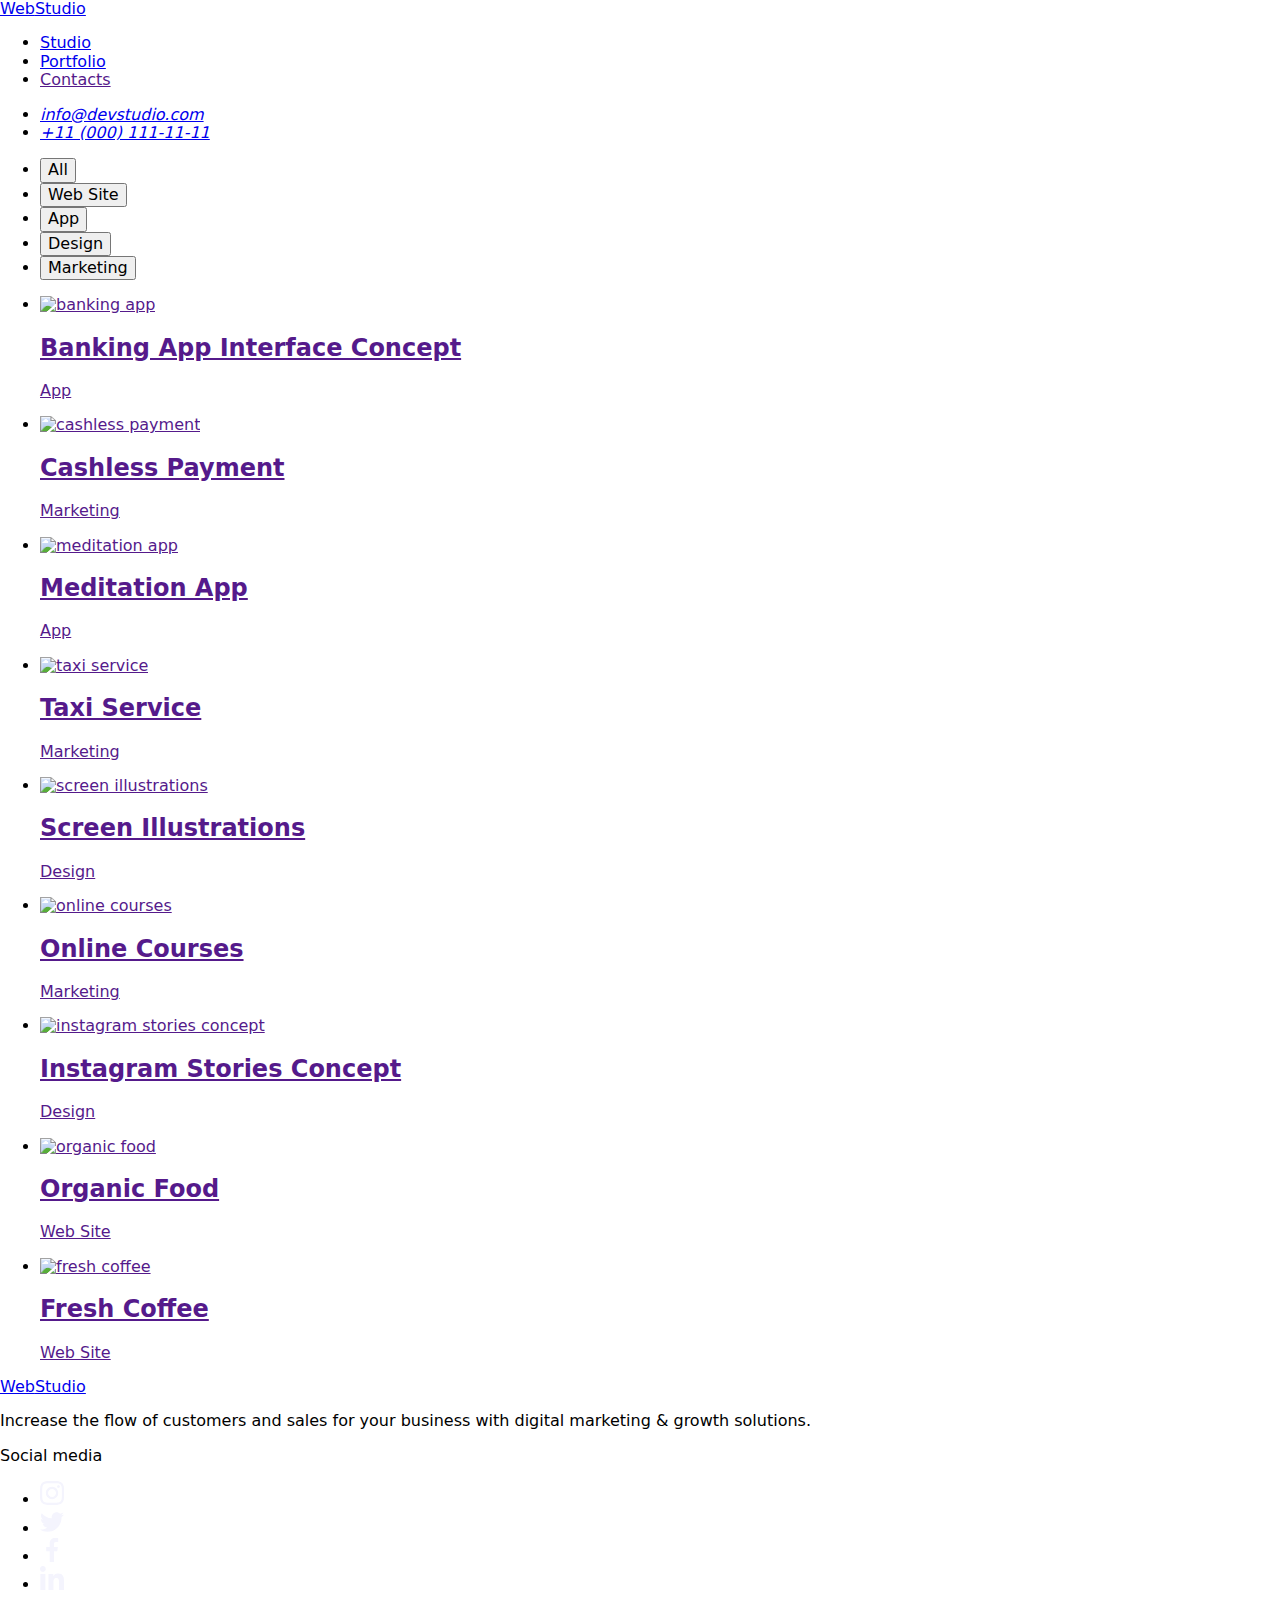
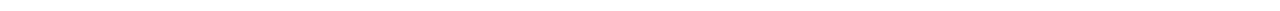
==== portfolio.html @ b29a04a4 "меняет название спрайту" ====
<!DOCTYPE html>
<html lang="en">
  <head>
    <meta charset="UTF-8" />
    <meta http-equiv="X-UA-Compatible" content="IE=edge" />
    <meta name="viewport" content="width=device-width, initial-scale=1.0" />
    <title>Portfolio</title>
    <link rel="preconnect" href="https://fonts.googleapis.com" />
    <link rel="preconnect" href="https://fonts.gstatic.com" crossorigin />
    <link
      href="https://fonts.googleapis.com/css2?family=Raleway:wght@800&family=Roboto:wght@400;500;700;900&display=swap"
      rel="stylesheet"
    />
    <link
      rel="stylesheet"
      href="https://cdn.jsdelivr.net/npm/modern-normalize@1.1.0/modern-normalize.min.css"
    />
    <link rel="stylesheet" href="./css/styles.css" />
  </head>
  <body>
    <!-- Header -->
    <header class="page-header">
      <div class="container header-container">
        <!-- Nav -->
        <nav class="menu">
          <a class="logo link" href="./index.html"
            >Web<span class="studio-dark-text">Studio</span></a
          >
          <ul class="list nav-list">
            <li class="item nav-item">
              <a class="nav-link link" href="./index.html">Studio</a>
            </li>
            <li class="item nav-item">
              <a class="nav-link link" href="./portfolio.html">Portfolio</a>
            </li>
            <li class="item nav-item">
              <a class="nav-link link" href="">Contacts</a>
            </li>
          </ul>
        </nav>

        <!-- Address -->
        <address class="contacts">
          <ul class="list contacts-list">
            <li>
              <a
                class="link contacts-link mail"
                href="mailto:info@devstudio.com"
                >info@devstudio.com</a
              >
            </li>
            <li>
              <a class="link contacts-link tel" href="tel:+110001111111"
                >+11 (000) 111-11-11</a
              >
            </li>
          </ul>
        </address>
      </div>
    </header>

    <!-- Main -->
    <main>
      <section class="portfolio-section">
        <div class="container portfolio-container">
          <h1 hidden>Portfolio</h1>
          <!-- Фильтр -->
          <ul class="list filter-list container">
            <li class="item flter-item">
              <button class="btn filter-btn" type="button">All</button>
            </li>
            <li class="item flter-item">
              <button class="btn filter-btn" type="button">Web Site</button>
            </li>
            <li class="item flter-item">
              <button class="btn filter-btn" type="button">App</button>
            </li>
            <li class="item flter-item">
              <button class="btn filter-btn" type="button">Design</button>
            </li>
            <li class="item flter-item">
              <button class="btn filter-btn" type="button">Marketing</button>
            </li>
          </ul>

          <!-- Перечень продуктов -->
          <ul class="list portfolio-list">
            <li class="item card-item">
              <a href="" class="link">
                <img
                  class="img porfolio-img"
                  src="./images/portfolio/banking-app-interface-concept.jpg"
                  alt="banking app"
                  width="360"
                  height="300"
                />
                <div class="text-container">
                  <h2 class="title porjects-title-portfolio">
                    Banking App Interface Concept
                  </h2>
                  <p class="text type-project">App</p>
                </div>
              </a>
            </li>
            <li class="item card-item">
              <a href="" class="link"
                ><img
                  class="img porfolio-img"
                  src="./images/portfolio/cashless-payment.jpg"
                  alt="cashless payment"
                  width="360"
                  height="300"
                />
                <div class="text-container">
                  <h2 class="title porjects-title-portfolio">
                    Cashless Payment
                  </h2>
                  <p class="text type-project">Marketing</p>
                </div>
              </a>
            </li>
            <li class="item card-item">
              <a href="" class="link"
                ><img
                  class="img porfolio-img"
                  src="./images/portfolio/meditation-app.jpg"
                  alt="meditation app"
                  width="360"
                  height="300"
                />
                <div class="text-container">
                  <h2 class="title porjects-title-portfolio">Meditation App</h2>
                  <p class="text type-project">App</p>
                </div>
              </a>
            </li>
            <li class="item card-item">
              <a href="" class="link"
                ><img
                  class="img porfolio-img"
                  src="./images/portfolio/taxi-service.jpg"
                  alt="taxi service"
                  width="360"
                  height="300"
                />
                <div class="text-container">
                  <h2 class="title porjects-title-portfolio">Taxi Service</h2>
                  <p class="text type-project">Marketing</p>
                </div>
              </a>
            </li>
            <li class="item card-item">
              <a href="" class="link"
                ><img
                  class="img porfolio-img"
                  src="./images/portfolio/screen-illustrations.jpg"
                  alt="screen illustrations"
                  width="360"
                  height="300"
                />
                <div class="text-container">
                  <h2 class="title porjects-title-portfolio">
                    Screen Illustrations
                  </h2>
                  <p class="text type-project">Design</p>
                </div>
              </a>
            </li>
            <li class="item card-item">
              <a href="" class="link"
                ><img
                  class="img porfolio-img"
                  src="./images/portfolio/online-courses.jpg"
                  alt="online courses"
                  width="360"
                  height="300"
                />
                <div class="text-container">
                  <h2 class="title porjects-title-portfolio">Online Courses</h2>
                  <p class="text type-project">Marketing</p>
                </div>
              </a>
            </li>
            <li class="item card-item">
              <a href="" class="link"
                ><img
                  class="img porfolio-img"
                  src="./images/portfolio/instagram-stories-concept.jpg"
                  alt="instagram stories concept"
                  width="360"
                  height="300"
                />
                <div class="text-container">
                  <h2 class="title porjects-title-portfolio">
                    Instagram Stories Concept
                  </h2>
                  <p class="text type-project">Design</p>
                </div>
              </a>
            </li>
            <li class="item card-item">
              <a href="" class="link"
                ><img
                  class="img porfolio-img"
                  src="./images/portfolio/organic-food.jpg"
                  alt="organic food"
                  width="360"
                  height="300"
                />
                <div class="text-container">
                  <h2 class="title porjects-title-portfolio">Organic Food</h2>
                  <p class="text type-project">Web Site</p>
                </div>
              </a>
            </li>
            <li class="item card-item">
              <a href="" class="link"
                ><img
                  class="img porfolio-img"
                  src="./images/portfolio/fresh-coffee.jpg"
                  alt="fresh coffee"
                  width="360"
                  height="300"
                />
                <div class="text-container">
                  <h2 class="title porjects-title-portfolio">Fresh Coffee</h2>
                  <p class="text type-project">Web Site</p>
                </div>
              </a>
            </li>
          </ul>
        </div>
      </section>
    </main>

    <!-- Footer -->
    <footer class="footer">
      <div class="container footer-container">
        <div class="left-footer-container">
          <a class="link logo" href="./index.html"
            >Web<span class="studio-white-text">Studio</span></a
          >
          <p class="text footer-text">
            Increase the flow of customers and sales for your business with
            digital marketing & growth solutions.
          </p>
        </div>

        <div class="right-footer-conatiner">
          <p class="tetx footer-media-text">Social media</p>
          <ul class="list media-list">
            <li class="item item-media">
              <a href="" class="link media-links">
                <svg class="icon media-icons" width="24" height="24">
                  <use href="./images/icons/icons.svg#instagram"></use>
                </svg>
              </a>
            </li>
            <li class="item item-media">
              <a href="" class="link media-links">
                <svg class="icon media-icons" width="24" height="24">
                  <use href="./images/icons/icons.svg#twitter"></use>
                </svg>
              </a>
            </li>
            <li class="item item-media">
              <a href="" class="link media-links">
                <svg class="icon media-icons" width="24" height="24">
                  <use href="./images/icons/icons.svg#facebook"></use>
                </svg>
              </a>
            </li>
            <li class="item item-media">
              <a href="" class="link media-links">
                <svg class="icon media-icons" width="24" height="24">
                  <use href="./images/icons/icons.svg#linkedin"></use>
                </svg>
              </a>
            </li>
          </ul>
        </div>
      </div>
    </footer>
  </body>
</html>
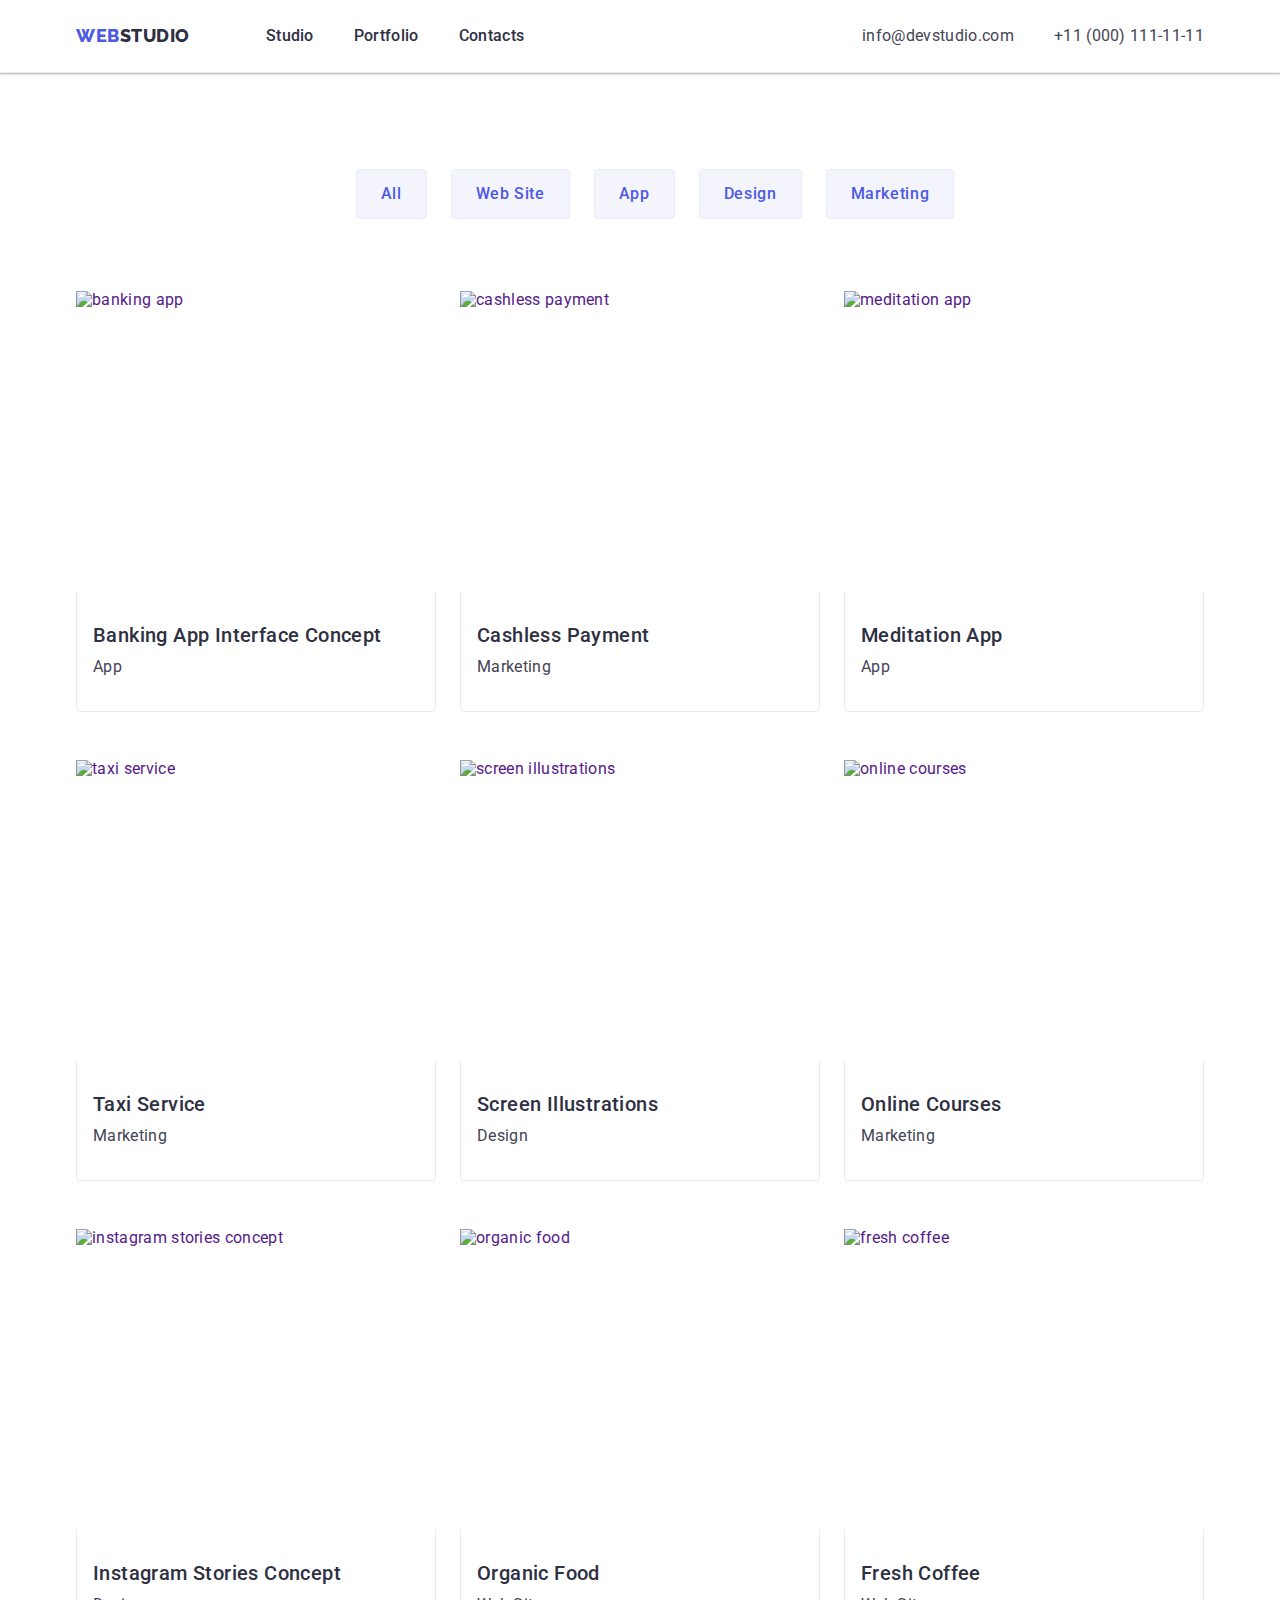
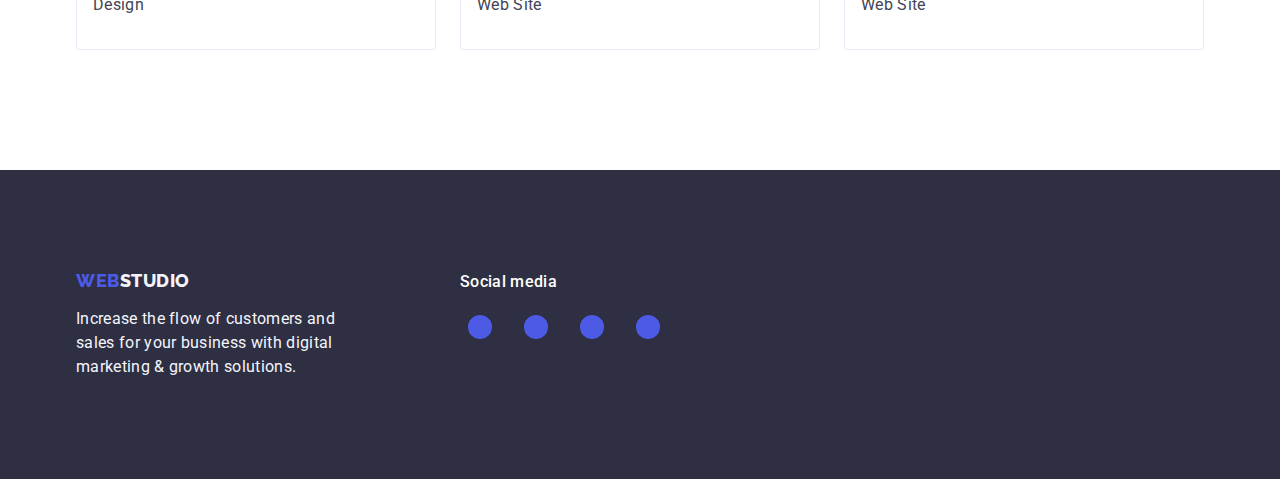
==== commit d2da5878: "яйца автопрерке вылизывает" ====
--- a/portfolio.html
+++ b/portfolio.html
@@ -250,30 +250,30 @@
           <p class="tetx footer-media-text">Social media</p>
           <ul class="list media-list">
             <li class="item item-media">
-              <a href="" class="link media-links">
-                <svg class="icon media-icons" width="24" height="24">
-                  <use href="./images/icons/icons.svg#instagram"></use>
-                </svg>
-              </a>
-            </li>
-            <li class="item item-media">
-              <a href="" class="link media-links">
-                <svg class="icon media-icons" width="24" height="24">
-                  <use href="./images/icons/icons.svg#twitter"></use>
-                </svg>
-              </a>
-            </li>
-            <li class="item item-media">
-              <a href="" class="link media-links">
-                <svg class="icon media-icons" width="24" height="24">
-                  <use href="./images/icons/icons.svg#facebook"></use>
-                </svg>
-              </a>
-            </li>
-            <li class="item item-media">
-              <a href="" class="link media-links">
-                <svg class="icon media-icons" width="24" height="24">
-                  <use href="./images/icons/icons.svg#linkedin"></use>
+              <a href="" class="link media-links footer-media-links">
+                <svg class="icon media-icons" width="24" height="24">
+                  <use href="./images/icon.svg#instagram"></use>
+                </svg>
+              </a>
+            </li>
+            <li class="item item-media">
+              <a href="" class="link media-links footer-media-links">
+                <svg class="icon media-icons" width="24" height="24">
+                  <use href="./images/icon.svg#twitter"></use>
+                </svg>
+              </a>
+            </li>
+            <li class="item item-media">
+              <a href="" class="link media-links footer-media-links">
+                <svg class="icon media-icons" width="24" height="24">
+                  <use href="./images/icon.svg#facebook"></use>
+                </svg>
+              </a>
+            </li>
+            <li class="item item-media">
+              <a href="" class="link media-links footer-media-links">
+                <svg class="icon media-icons" width="24" height="24">
+                  <use href="./images/icon.svg#linkedin"></use>
                 </svg>
               </a>
             </li>
--- a/css/styles.css
+++ b/css/styles.css
@@ -0,0 +1,509 @@
+:root{
+--main-text-color:#2E2F42;
+--seconfary-text-color:#434455;
+--hover-color:#404BBF;
+--white-color:#FFFFFF;
+--accent-color:#4D5AE5;
+--footer-text-color:#F4F4FD;
+--border-color-filter:#E7E9FC;
+}
+/* *{
+    outline: 1px solid tomato;
+} */
+/* СБРОС СТИЛЕЙ */
+h1,h2,h3,h4,h5,h6,p{
+    margin: 0;
+    padding: 0;
+}
+ul{
+    margin: 0;
+    padding: 0;
+}
+/* /СБРОС СТИЛЕЙ */
+/* ============BASIC STYLE============ */
+body{
+    font-family: 'Roboto', sans-serif;
+    letter-spacing: 0.02em;
+    color: var(--seconfary-text-color);
+    background-color: var(--white-color);
+}
+img{
+    display: block;
+}
+.page-header{
+    border-bottom: 1px solid #E7E9FC;
+    box-shadow: 0px 2px 1px rgba(46, 47, 66, 0.08),
+        0px 1px 1px rgba(46, 47, 66, 0.16),
+        0px 1px 6px rgba(46, 47, 66, 0.08);
+
+}
+.container{
+    width: 1158px;
+    margin-left: auto;
+    margin-right: auto;
+    padding: 120px 15px;
+}
+.link {
+    text-decoration: none;
+    font-style: normal;
+}
+
+.text {
+        font-weight: 400;
+        font-size: 16px;
+        line-height: 1.5;
+        color: var(--seconfary-text-color);
+}
+.title {
+        font-weight: 700;
+        font-size: 36px;
+        line-height: 1.11;
+        text-transform: capitalize;
+        color: var(--main-text-color);
+}
+.list {
+    list-style: none;
+}
+.subtitle{
+      font-weight: 500;
+        font-size: 20px;
+        line-height: 1.2;
+        color: var(--main-text-color);
+        letter-spacing: 0.02em;
+}
+.btn {
+    cursor: pointer;
+    font-family: inherit;
+    border: none;
+}
+/* 
+=
+============INDEX.HTML============
+= 
+*/
+/* ============HEADER============ */
+.menu{
+    display: flex;
+    align-items: center;
+
+}
+.logo {
+    font-family: 'Raleway', sans-serif;
+        font-weight: 800;
+        font-size: 18px;
+        line-height: 1.17;
+        letter-spacing: 0.03em;
+        text-transform: uppercase;
+        color: var(--accent-color);
+        display: block;
+        padding: 24px 0;
+        margin-right: 76px;
+}
+
+.header-container{
+    display: flex;
+    justify-content: space-between;
+        align-items: center;
+        padding: 0 15px;
+}
+.contacts-link{
+        font-weight: 400;
+        font-size: 16px;
+        line-height: 1.5;
+        color: var(--seconfary-text-color);
+        font-style: normal;
+        display: block;
+        padding: 24px 0;
+}
+
+.contacts-link:hover,
+.contacts-link:focus{
+    color: var(--hover-color);
+}
+.nav-list{
+    display: flex;
+    gap: 40px;
+    justify-content: space-between;
+}
+.nav-link:hover,
+.nav-link:focus{
+    color: var(--hover-color);
+}
+.studio-dark-text{
+    color: var(--main-text-color);
+}
+.nav-link {
+        font-weight: 500;
+        font-size: 16px;
+        line-height: 1.5;
+        color: var(--main-text-color);
+        display: block;
+        padding: 24px 0;
+}
+.contacts{
+    font-style: normal;
+}
+.contacts-list{
+    display: flex;
+    gap: 40px;
+}
+/* ============/HEADER============ */
+/* ============HERO============ */
+.hero-section {
+    margin: 0 auto;
+    background-image: linear-gradient(rgba(46, 47, 66, 0.7), rgba(46, 47, 66, 0.7)), url(../images/bg-hero.jpg);
+    background-repeat: no-repeat;
+    background-size: cover;
+    background-position: center center;
+    max-width: 1440px;
+    padding: 188px 0;
+}
+ .hero-container{
+    text-align: center;
+    padding: 0;
+
+ }
+
+.hero-title {
+        font-weight: 700;
+        font-size: 56px;
+        line-height: 1.07;
+        color: var(--white-color);
+        text-align: center;
+        letter-spacing: inherit;
+        letter-spacing: 0.02em;
+        max-width: 496px;
+        margin-left: auto;
+        margin-right: auto;
+        margin-bottom: 48px;
+
+}
+
+.hero-btn {
+    display: block;
+    min-width: 169px;
+    margin-left: auto;
+    margin-right: auto;
+        font-weight: 500;
+        font-size: 16px;
+        line-height: 1.5;
+        letter-spacing: 0.04em;
+    
+        color:var(--white-color);
+        background: var(--accent-color);
+        box-shadow: 0px 4px 4px rgba(0, 0, 0, 0.15);
+        border-radius: 4px;
+        padding: 16px 32px;
+
+}
+.hero-btn:hover,
+.hero-btn:focus{
+    background-color: var(--hover-color);
+}
+/* ============/HERO============ */
+/* ============ABOUT============ */
+.about-section{
+    padding: 120px 0;
+}
+.about-container{
+    padding: 0 15px;
+}
+.about-list{
+    display: flex;
+    justify-content: space-between;
+    gap: 24px;
+}
+.about-title{
+    text-align: center;
+    letter-spacing: 0.02em;
+}
+.about-subtitle{
+    margin-bottom: 8px;
+}
+.about-item{
+    width: 264px;
+}
+.thumb-about{
+    padding: 24px 100px;
+    background-color: #F4F4FD;
+    border-radius: 4px;
+    margin-bottom: 8px;
+    display: flex;
+    justify-content: center;
+    align-items: center;
+    height: 112px;
+}
+/* ============/ABOUT============ */
+/* ============PROJECTS============ */
+.projects-section{
+    padding-bottom: 120px;
+}
+.projects-container{
+    padding: 0 15px;
+}
+.projects-title{
+    text-align: center;
+    letter-spacing: 0.02em;
+    margin-bottom: 72px;
+}
+
+.projects-list{
+    display: flex;
+    gap: 24px;
+}
+/* ============/PROJECTS============ */
+/* ============TEAM============ */
+.team-list{
+    display: flex;
+    justify-content: space-between;
+    gap: 24px;
+}
+.team-section {
+    background-color: var(--footer-text-color);
+    padding: 120px 0;
+}
+.team-container{
+    padding: 0 15px;
+}
+.team-title{
+    margin-bottom: 72px;
+}
+.team-title,
+.team-subtitle{
+    text-align: center;
+    letter-spacing: 0.02em;
+}
+.team-subtitle{
+    margin-bottom: 8px;
+}
+.team-item{
+    background-color: var(--white-color);
+    width: 264px;
+    box-shadow: 0px 1px 6px rgba(46, 47, 66, 0.08), 0px 1px 1px rgba(46, 47, 66, 0.16), 0px 2px 1px rgba(46, 47, 66, 0.08);
+        border-radius: 0px 0px 4px 4px;
+}
+.team-subtitle-container{
+    padding: 32px 16px 0 16px;
+    text-align: center;
+    border-radius: 0px 0px 4px 4px;
+
+}
+.media-links{
+    width: 100%;
+    height: 100%;
+    display: block;
+    background-color: var(--accent-color);
+    border-radius: 50%;
+    display: flex;
+    justify-content: center;
+    align-items: center;
+
+}
+.media-links:hover,
+.media-links:focus{
+    color: var(--hover-color) ;
+}
+.media-list{
+    display: flex;
+    justify-content: center;
+    gap: 24px;
+    margin: 0 16px 32px 16px;
+}
+.item-media{
+     padding: 12px;
+}
+.media-container{
+    padding: 32px 0 32px;
+}
+/* ============/TEAM============ */
+
+/* ============CUSTOMERS============ */
+.customers-section{
+    padding: 120px 0;
+}
+.customers-container{
+    padding: 0;
+}
+.customers-title{
+    text-align: center;
+    font-size: 36px;
+    text-transform: capitalize;
+    color: var(--main-text-color);
+    margin-bottom: 72px;
+    line-height: 1.1;
+}
+.customers-list{
+    display: flex;
+    justify-content: center;
+    align-items: center;
+    gap: 24px;
+}
+.customers-item{
+    width: calc((100% - 120px) / 6);
+    height: 88px;
+}
+.customers-link{
+    display: block;
+    width: 100%;
+    height: 100%;
+    padding: 16px 32px;
+    border: 1px solid #8E8F99;
+    border-radius: 4px;
+    display: flex;
+    justify-content: center;
+    align-items: center;
+    color: #8e8f99;
+}
+.customers-link:hover,
+.customers-link:focus{
+    border-color: var(--hover-color);
+    color: #404bbf;
+}
+.customers-icon{
+    fill: currentColor;
+}
+/* ============/CUSTOMERS============ */
+
+/* ============FOOTER============ */
+
+.studio-white-text{
+    color: #F4F4FD;
+}
+
+.footer{
+    background-color: var(--main-text-color);
+    padding: 100px 0;
+
+}
+.footer-container{
+    padding: 0 15px;
+    display: flex;
+    gap: 120px;
+    align-items: baseline;
+}
+.footer-text{
+    color: var(--footer-text-color);
+    width: 264px;
+}
+.footer .logo{
+    margin: 0 0 16px 0;
+    padding: 0;
+    display: inline-block;
+}
+.footer-media-text{
+    font-weight: 500;
+    color: var(--white-color);
+    margin-bottom: 16px;
+}
+.footer .media-list{
+    margin: 0;
+    gap: 16px;
+
+}
+.footer .item-media{
+    padding: 8px;
+    width: 40px;
+    height: 40px;
+}
+.footer-media-links{
+    width: 100%;
+    height: 100%;
+}
+.footer-media-links:hover,
+.footer-media-links:focus{
+    background-color: #31d0aa;
+}
+/* ============/FOOTER============ */
+
+
+/* 
+=
+============/INDEX.HTML============
+= 
+*/
+
+
+
+
+/* 
+=
+============PORTFOLIO.HTML============
+= 
+*/
+/* FILTER BTN */
+.portfolio-section{
+    padding: 96px 0 120px;
+}
+.filter-list{
+    display: flex;
+    justify-content: center;
+    gap: 24px;
+    margin-bottom: 72px;
+    padding: 0;
+    column-gap: 24px;
+}
+
+.filter-btn{
+        font-weight: 500;
+        font-size: 16px;
+        line-height: 1.5;
+        letter-spacing: 0.04em;
+         color: var(--accent-color);
+         background-color: var(--footer-text-color);
+        border: 1px solid var(--border-color-filter);
+         padding: 12px 24px;
+        border-radius: 4px;
+}
+.filter-btn:hover,
+.filter-btn:focus{
+    color: var(--white-color);
+    background-color: var(--hover-color);
+    border: 1px solid transparent;
+    box-shadow: 0px 3px 1px rgba(0, 0, 0, 0.1),
+        0px 2px 1px rgba(0, 0, 0, 0.08),
+        0px 2px 2px rgba(0, 0, 0, 0.12);;
+}
+/* /FILTER BTN */
+/* PROJECTS */
+.portfolio-container{
+    padding: 0 15px;
+}
+.portfolio-list{
+    display: flex;
+    justify-content: space-between;
+    flex-wrap: wrap;
+    row-gap: 48px;
+    column-gap: 24px;
+    
+}
+.portfolio-list .link{
+    display: block;
+}
+.portfolio-list .link:hover,
+.portfolio-list .link:focus{
+    box-shadow: 0px 1px 6px rgba(46, 47, 66, 0.08),
+        0px 1px 1px rgba(46, 47, 66, 0.16),
+        0px 2px 1px rgba(46, 47, 66, 0.08);;
+}
+.card-item{
+    width: calc((100% - 48px) / 3);
+}
+.card-item:hover,
+.card-item:focus{
+    box-shadow: 0px 1px 6px rgba(46, 47, 66, 0.08), 0px 1px 1px rgba(46, 47, 66, 0.16), 0px 2px 1px rgba(46, 47, 66, 0.08);
+}
+.text-container{
+    padding: 32px 16px;
+    border-radius: 0px 0px 4px 4px;
+        border: 1px solid var(--border-color-filter);
+        border-top: none;
+}
+.porjects-title-portfolio{
+    font-weight: 500;
+    font-size: 20px;
+    line-height: 1.2;
+    letter-spacing: 0.02em;
+    margin-bottom: 8px;
+
+}
+/* /PROJECTS */